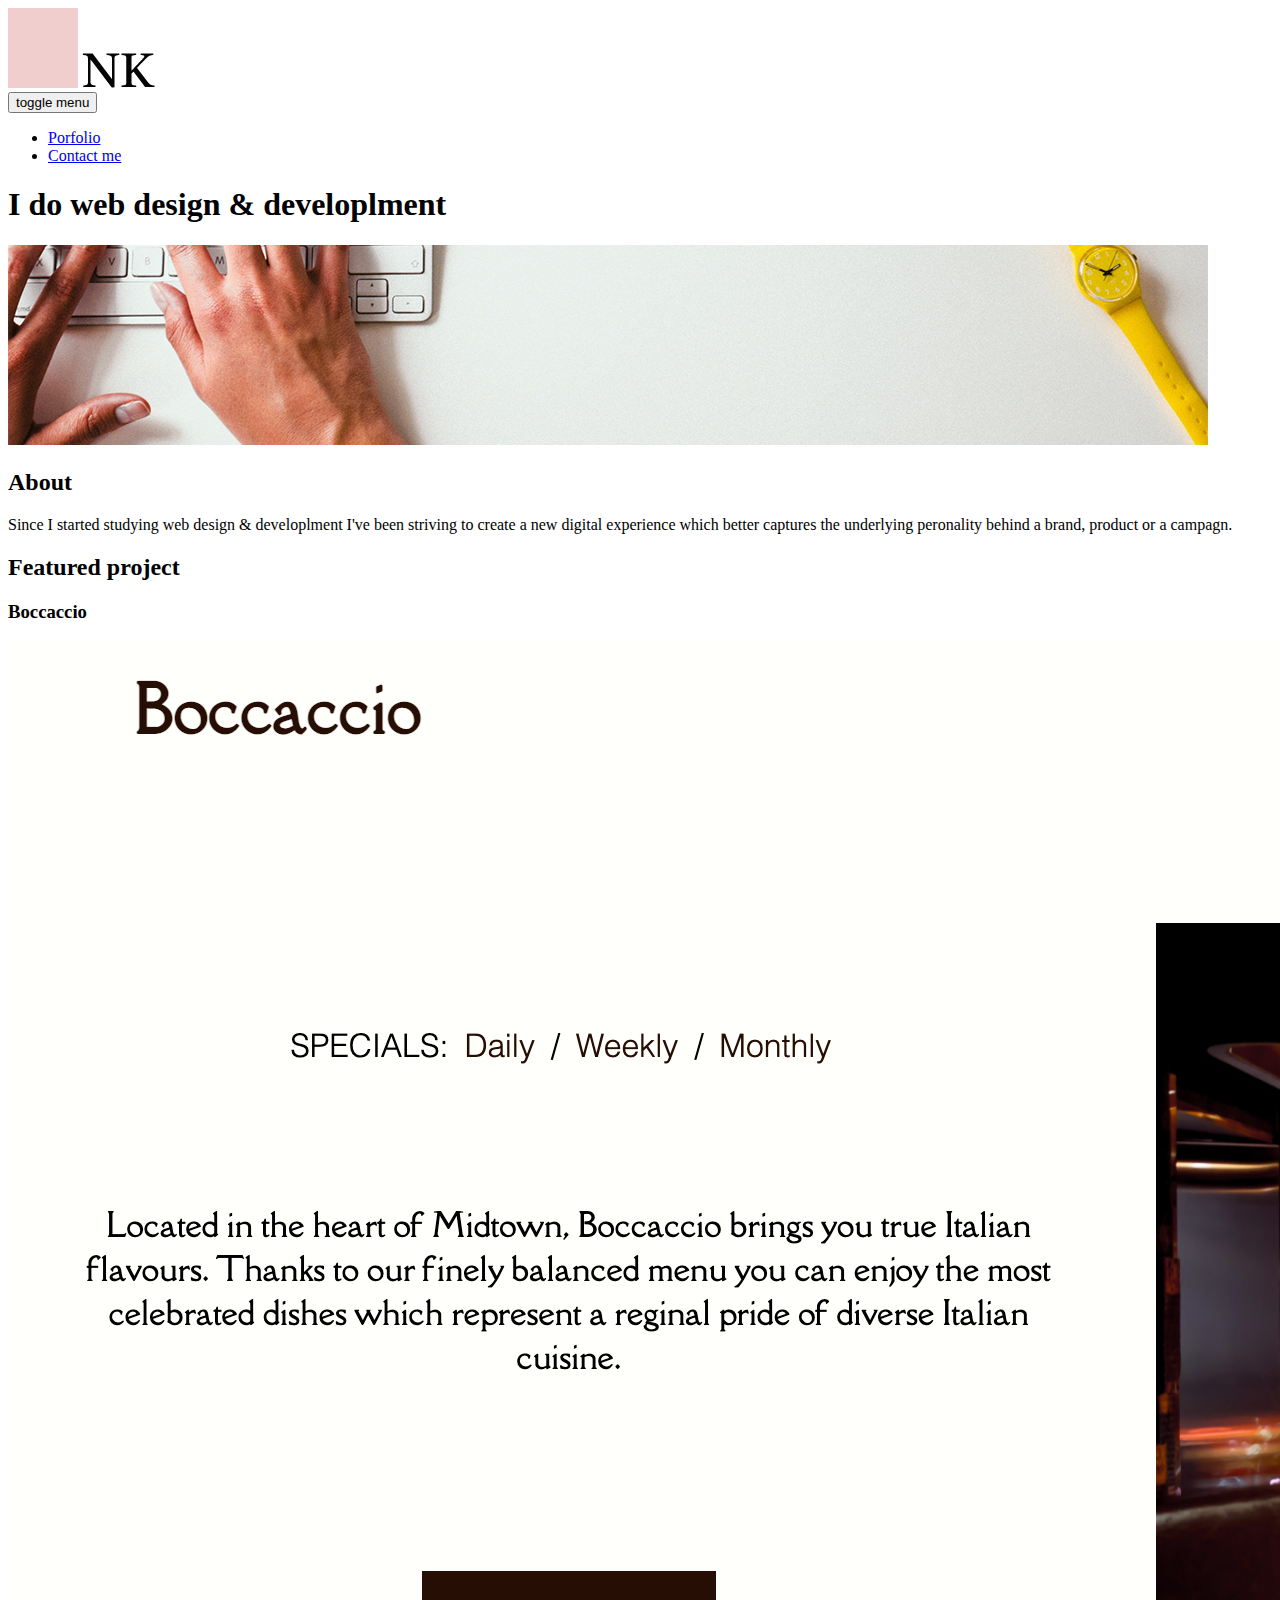
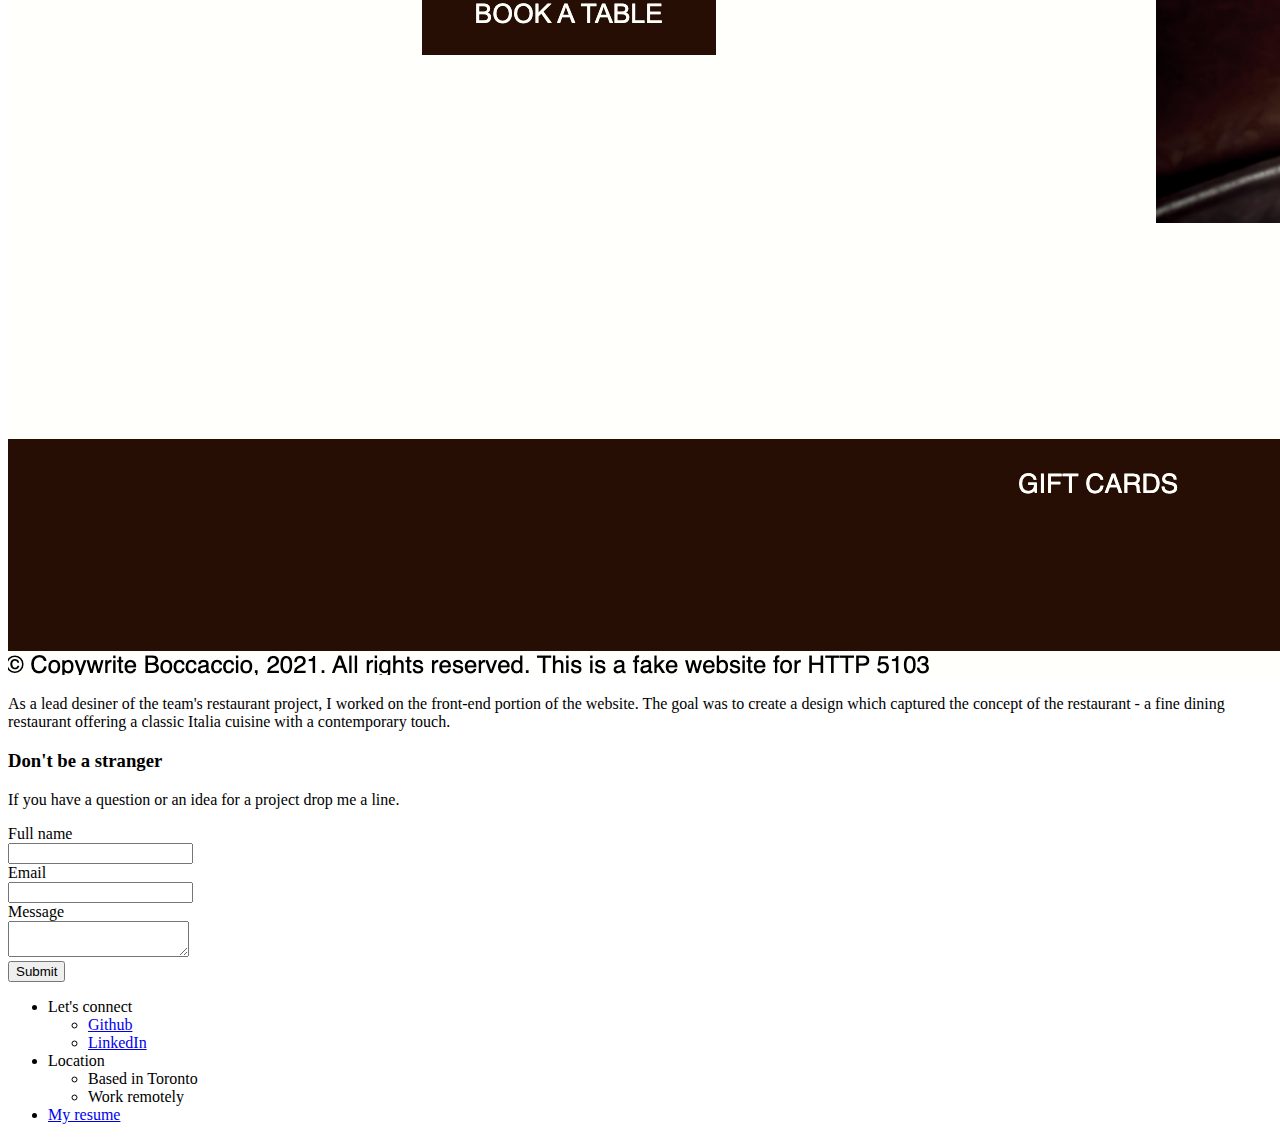
==== index.html @ b60ebd14 "Rename Assignment-3.html to index.html" ====
<!DOCTYPE html>
<html lang="en">
	<head>
		<meta charset="utf-8">
		<title>Mockup to HTML </title>
        <meta name="viewport" content="width=device-width">
        <script type="text/javascript" src="js/Assignment-3.js"></script>
        <link rel="stylesheet" type="text/css" href="css/Assignment-3-Style.css">
        <link rel="stylesheet" href="https://use.fontawesome.com/releases/v5.15.3/css/all.css" integrity="sha384-SZXxX4whJ79/gErwcOYf+zWLeJdY/qpuqC4cAa9rOGUstPomtqpuNWT9wdPEn2fk" crossorigin="anonymous">
	</head>
    <body>
        <div class = "page-wrapper">
        <header id = "header">
                <div id = "logo">
                    <img src="images/Logo.png" alt="logo shape">
                    <img src="images/NK.png" alt="Site logo">
               </div>
               <div id = "header-navigation">
                <button id="toggle"><i class="fas fa-bars"></i><span class="hidden">toggle menu</span></button>
                <ul class="menu">
                    <li><a href="#">Porfolio</a></li>
                    <li><a href="#">Contact me</a></li>
                    </ul>
                </div>
        </header>
                <div id = "banner">
                        <h1> I do web design & developlment</h1>
                    <div id = "banner-img"><img src="images/Banner_1.png" alt ="site-banner">
                        </div>
                    </div>
                <main id = "main">
                <section id = "about">
                    <h2>About</h2>
                    <p>Since I started studying web design & developlment
                        I've been striving to create a new digital experience which better
                        captures the underlying peronality behind a brand, product or
                        a campagn.
                        </p>
                </section>
                <section id = "project">
                    <h2>Featured project</h2>
                    <article id = "article">
                        <h3 class="hidden">Boccaccio</h3>
                        <img src="images/Boccaccio.home.png" alt="Boccaccio home page">
                        <p> As a lead desiner of the team's restaurant project, I worked on the front-end portion of the
                        website. The goal was to create a design which captured the concept of the restaurant - a fine dining
                    restaurant offering a classic Italia cuisine with a contemporary touch.</p>
                    </article>
                </section>
                    <section id = "message">
                        <h3>Don't be a stranger</h3>
                        <p>If you have a question or an idea for a project drop me a line.</p>
                        <form method = "post">
                            <div class="row">
                                <div class = "col-25">
                                    <label for="name">Full name</label>
                                </div>
                                    <div class="col-75">
                                        <input type="text" id="name" name="full name">
                                </div>
                            </div>
                            <div class="row">
                                <div class="col-25">
                                    <label for="email">Email</label>
                                </div>
                                <div class="col-75">
                                    <input type="text" id="email"  name="email">
                                </div>
                            </div>
                            <div class="row">
                                <div class="col-25">
                                    <label for="message">Message</label>
                                </div>
                                <div class="col-75">
                                    <textarea id="message" name="subject"></textarea>
                                </div>
                            </div>
                            <div class="row">
                                <button type = "submit">Submit</button>
                            </div>
                        </form>
                        </section>
                    </main>
                        <footer id="footer">
                            <div id = "footer-navigation">
                                <ul class="menu">
                                    <li>Let's connect
                                        <ul>
                                            <li><a href="https://github.com">Github</a></li>
                                            <li><a href="#">LinkedIn</a></li>
                                          </ul>
                                    </li>
                                    <li>Location
                                        <ul>
                                            <li>Based in Toronto</li>
                                            <li>Work remotely</li>
                                          </ul>
                                    </li>
                                    <li><a href="#">My resume</a></li>
                                    </ul>
                                </div>
                        </footer>
                    </div>
                </body>
        </html>
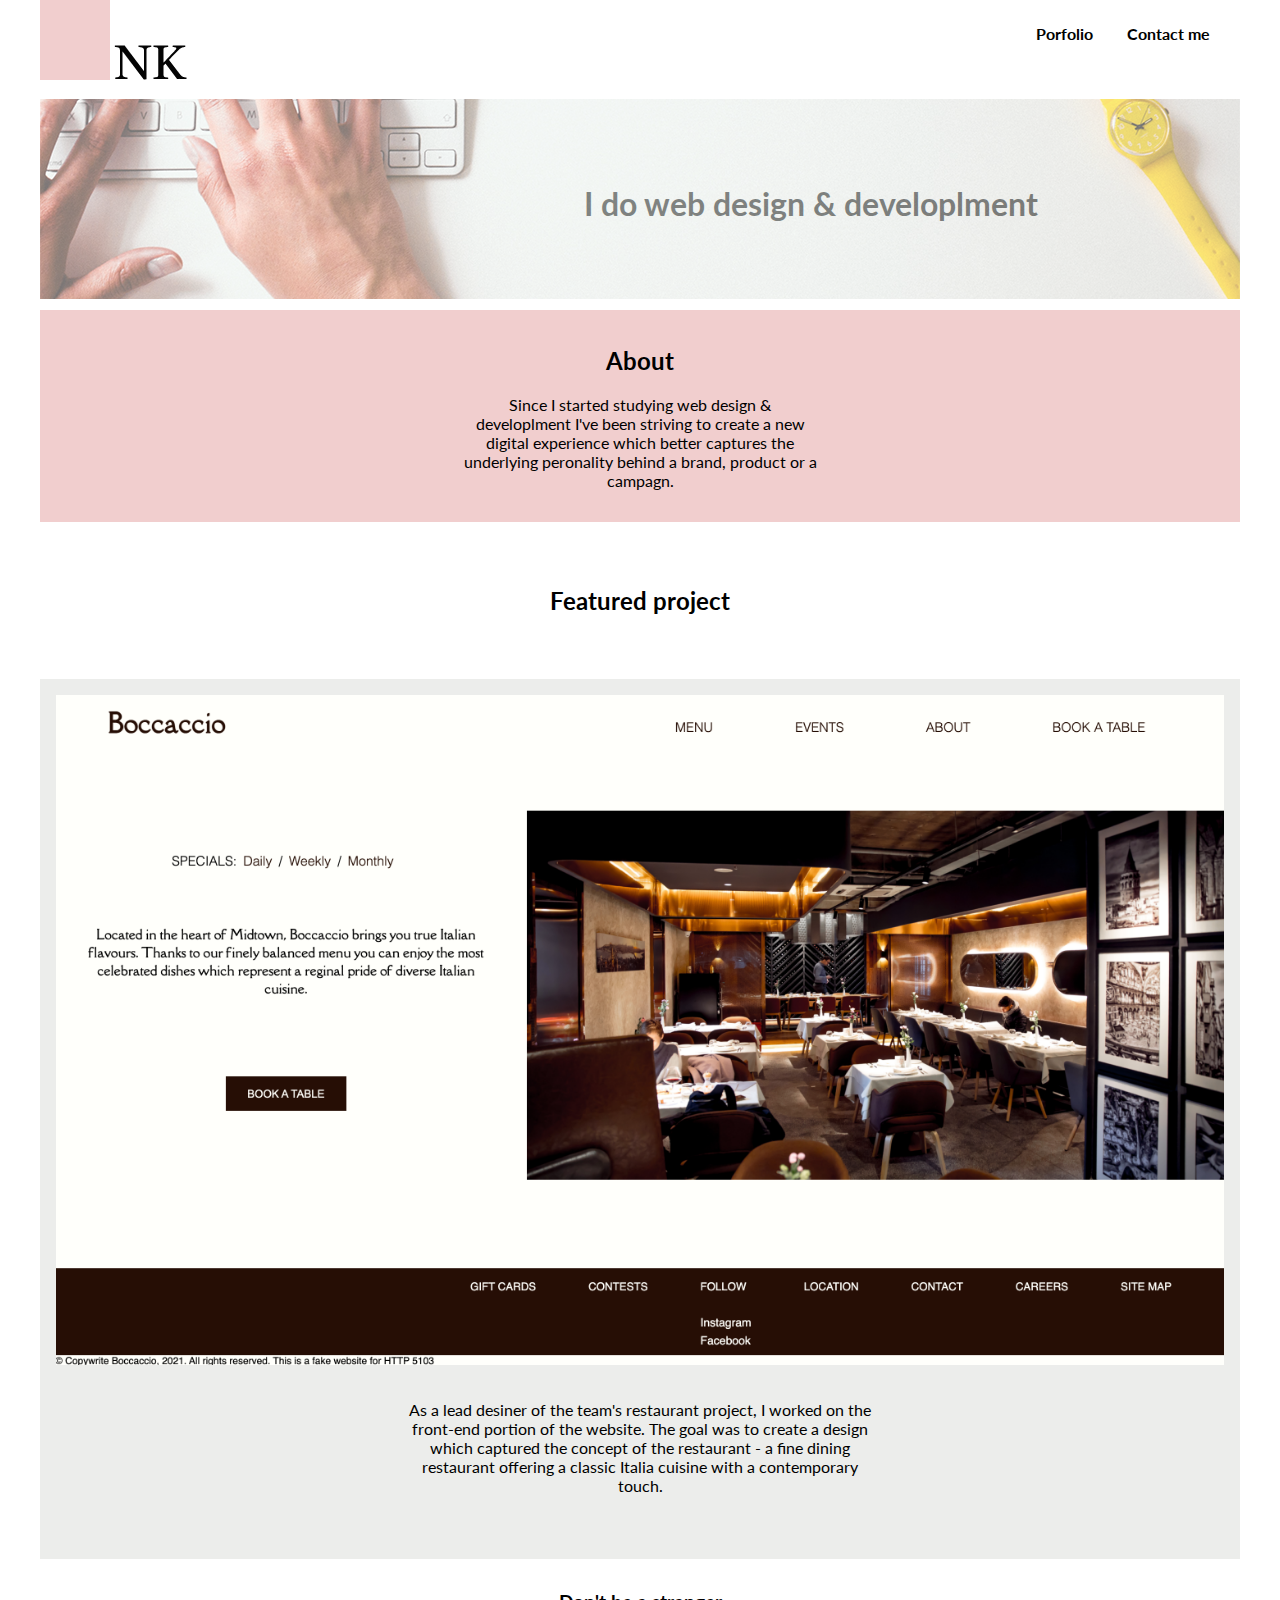
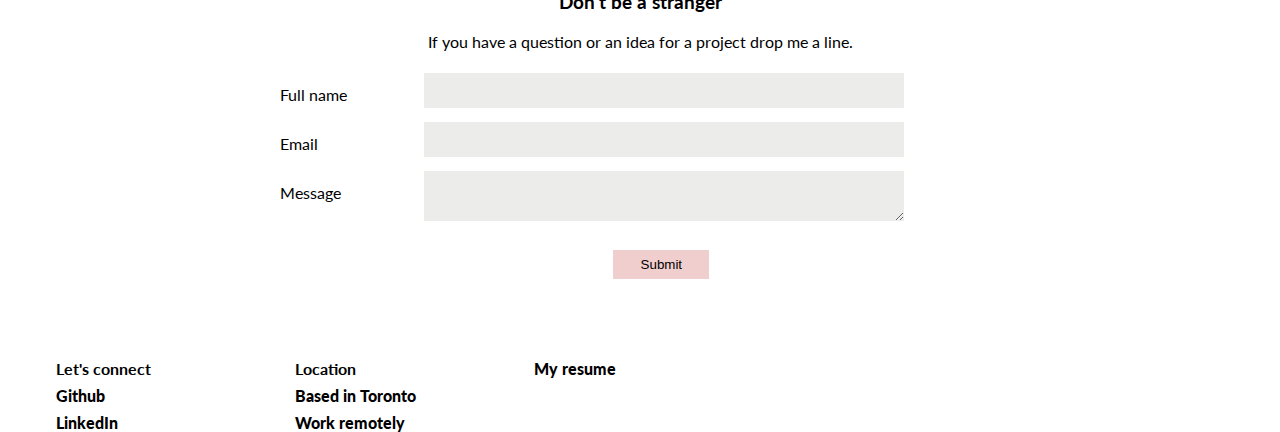
==== commit 40ee60a6: "Update index.html" ====
--- a/index.html
+++ b/index.html
@@ -5,7 +5,7 @@
 		<title>Mockup to HTML </title>
         <meta name="viewport" content="width=device-width">
         <script type="text/javascript" src="js/Assignment-3.js"></script>
-        <link rel="stylesheet" type="text/css" href="css/Assignment-3-Style.css">
+        <link rel="stylesheet" type="text/css" href="/Assignment-3-Style.css">
         <link rel="stylesheet" href="https://use.fontawesome.com/releases/v5.15.3/css/all.css" integrity="sha384-SZXxX4whJ79/gErwcOYf+zWLeJdY/qpuqC4cAa9rOGUstPomtqpuNWT9wdPEn2fk" crossorigin="anonymous">
 	</head>
     <body>
--- a/Assignment-3-Style.css
+++ b/Assignment-3-Style.css
@@ -0,0 +1,220 @@
+@import url('https://fonts.googleapis.com/css2?family=Lato:wght@900&display=swap');
+@import url('https://fonts.googleapis.com/css2?family=Lato:wght@300&display=swap');
+
+html {
+	box-sizing: border-box;
+}
+
+*, *::before, *::after {
+	box-sizing: inherit;
+}
+body{
+	margin: 0;
+	font-family: 'Lato', sans-serif; 
+}
+.page-wrapper{
+    width: 1200px;
+    margin: 0 auto;
+}
+#header{
+    position:relative;
+}
+#header-navigation{
+	position: absolute;
+	right: 0;
+	top:0;
+}
+#toggle {
+    display: none;
+}
+#header-navigation li{
+	display: inline-block;
+	padding-top: 0.5em;	
+}
+#header-navigation a{
+	color: #000;
+	text-decoration: none;
+	padding-right: 30px;
+    font-weight:bolder;
+}
+#header-navigation a:hover{
+    color: #f1cece;
+}
+#banner{
+	position: relative;
+    margin-top: 1em;
+}
+#banner h1{
+    position: absolute;
+    padding-left: 17em;
+    padding-top: 2em;
+}
+#banner img{
+    width: 1200px;
+    opacity: 55%;
+}
+
+#about{
+    background-color: #f1cece;
+    padding-top: 1em;
+    padding-bottom: 1em;
+    margin-top: 0.5em;
+    text-align: center;
+    margin-bottom:4em;
+}
+#about h2{
+    text-align: center;
+}
+#about p{
+    max-width: 30%;
+    margin-left: auto;
+    margin-right: auto;
+}
+
+#project h2{
+    text-align: center;
+}
+#project{
+    margin-top: 2em;
+    margin-bottom: 2em;
+}
+#article h3 {
+    display: none;
+}
+#article{
+    background-color: #ecedeb;
+    padding-bottom: 3em;
+    text-align: center;
+    margin-top: 4em;
+}
+#article img{
+    width: 1200px;
+    padding: 1em;
+}
+#article p{
+    max-width: 40%;
+    margin-left: auto;
+    margin-right: auto;
+}
+#message h3, p {
+    text-align: center;
+}
+
+form {
+    margin-left: 15em;
+}
+
+.block-label{
+    display: block;
+}
+   
+input[type=text], select, textarea {
+    width: 100%;
+    padding: 10px;
+    border: none;
+    resize: vertical;
+    background-color: #ecedeb;
+  }
+  #subject {
+      height: 150px;
+  }
+  
+  label {
+    padding: 12px 12px 12px 0;
+    display: inline-block;
+  }
+  .col-25 {
+    float: left;
+    width: 15%;
+    margin-top: 6px;
+  }
+  
+  .col-75 {
+    float: left;
+    width: 50%;
+    margin-top: 6px;
+  }
+
+  button{
+      margin-top: 2em;
+      margin-left: 25em;
+      padding: 0.5em;
+      width: 10%;
+      border: none;
+      background-color: #f1cece;
+  }
+  .row:after {
+    content: "";
+    display: table;
+    clear: both;
+  }
+#footer {
+    margin-top: 5em;
+    margin-left: 0;
+}
+#footer-navigation li{
+	display: inline-block;
+	padding-top: 0.5em;	
+}
+#footer-navigation a{
+    text-decoration: none;
+    padding-right: 5em;
+    color: black;
+    font-weight: bolder;
+}
+#footer-navigation a:hover {
+    color: #f1cece;
+}
+
+#footer-navigation ul {
+    list-style:none;
+    margin:0;
+    padding:0;
+    display: inline-block;
+    font-weight: bolder;
+  }
+
+  #footer-navigation .menu > li {
+    display:inline-block;
+    vertical-align:top;
+    width:25%;
+    padding:0 1em;
+  }
+  .hidden {
+      position: absolute;
+      left: -10000px;
+      width: 1px;
+      height: 1px;
+  }
+
+@media screen and (max-width:480px){
+    .page-wrapper{
+        margin: 0;
+    }
+    #header-navigation li {
+        display: block;
+    }
+     #toggle {
+        display: block;
+        background-color: white;
+        padding-right: 4em;
+    }
+    #header-navigation .menu {
+        position:absolute;
+        /*right: -1000px;*/
+        display:none;
+      }
+      #header-navigation .menu.show-small {
+        right:0;
+        height:auto;
+        background-color: white;
+        display: block;
+    }
+}
+
+@media screen and (max-width:760px){
+    .page-wrapper{
+        margin: 0;
+    }
+}
+
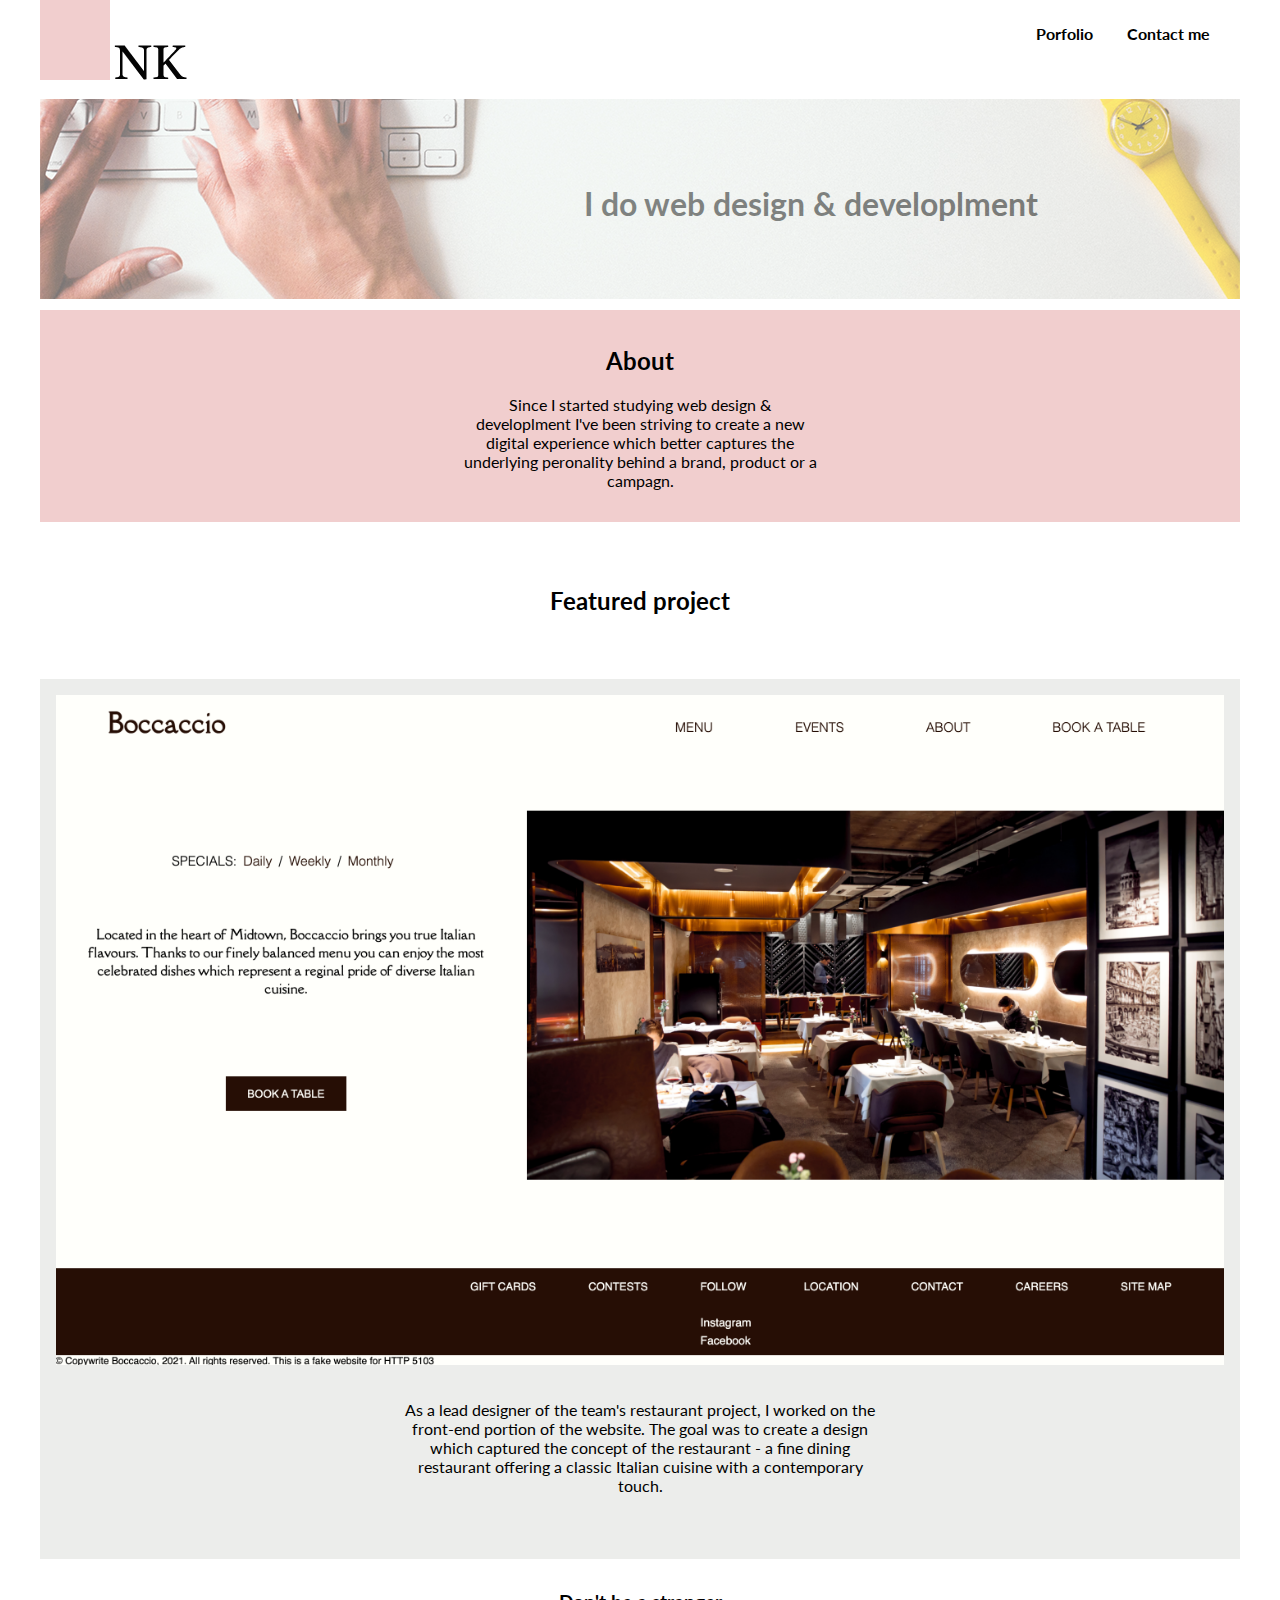
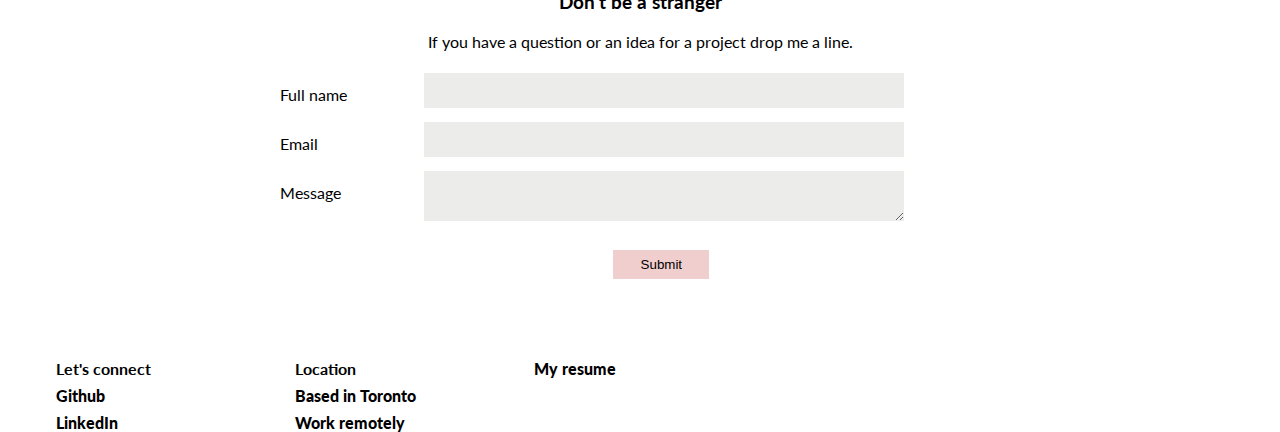
==== commit bba8f23d: "Update index.html" ====
--- a/index.html
+++ b/index.html
@@ -42,9 +42,9 @@
                     <article id = "article">
                         <h3 class="hidden">Boccaccio</h3>
                         <img src="images/Boccaccio.home.png" alt="Boccaccio home page">
-                        <p> As a lead desiner of the team's restaurant project, I worked on the front-end portion of the
+                        <p> As a lead designer of the team's restaurant project, I worked on the front-end portion of the
                         website. The goal was to create a design which captured the concept of the restaurant - a fine dining
-                    restaurant offering a classic Italia cuisine with a contemporary touch.</p>
+                    restaurant offering a classic Italian cuisine with a contemporary touch.</p>
                     </article>
                 </section>
                     <section id = "message">
